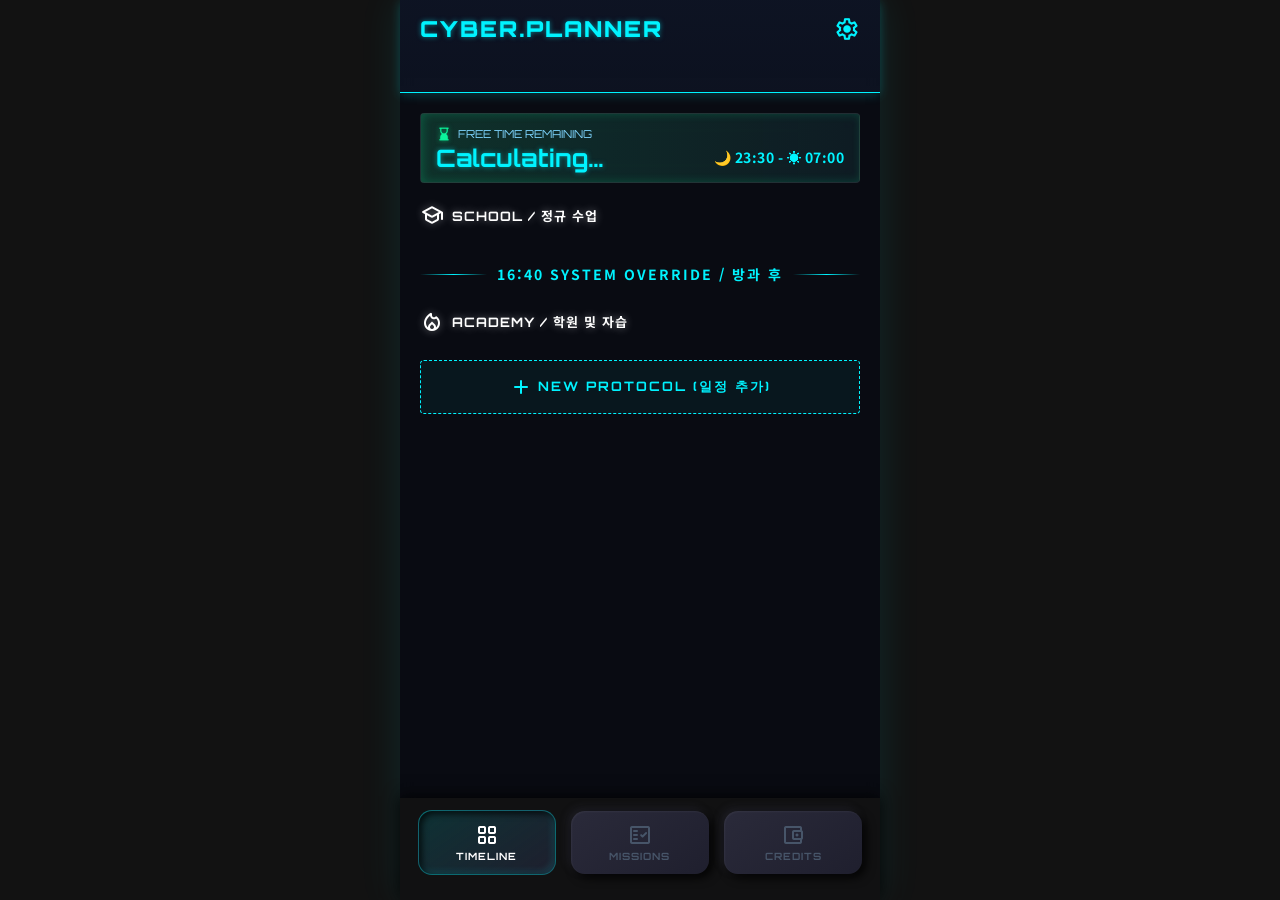
==== index.html @ 310ea9e3 "Add files via upload" ====
<!DOCTYPE html>
<html lang="ko">

<head>
    <meta charset="UTF-8">
    <meta name="viewport"
        content="width=device-width, initial-scale=1.0, maximum-scale=1.0, user-scalable=no, viewport-fit=cover">
    <title>Cyber Planner</title>
    <!-- Material Symbols -->
    <link
        href="https://fonts.googleapis.com/css2?family=Material+Symbols+Rounded:opsz,wght,FILL,GRAD@20..48,100..700,0..1,-50..200"
        rel="stylesheet" />
    <link href="https://fonts.googleapis.com/css2?family=Noto+Sans+KR:wght@400;700;900&family=Orbitron:wght@500;700;900&display=swap" rel="stylesheet">
    <link rel="stylesheet" href="style.css">
</head>

<body class="theme-cyber">
    <div id="dynamicBackground" class="dynamic-bg solid"></div>
    <div id="praiseContainer" class="praise-container"></div>
    <!-- Toast Notification Container -->
    <div id="toastContainer" class="toast-container"></div>

    <div class="app-container">

        <!-- Header -->
        <header class="app-header neon-border-bottom">
            <div class="top-row">
                <div id="app-title" class="title-area" onclick="openSettings()" style="cursor: pointer;">
                    <h1 id="mainTitle" class="neon-text-blue">CYBER.PLANNER</h1>
                </div>
                <div class="settings-area">
                    <span id="settings-btn" class="material-symbols-rounded settings-icon" onclick="openSettings()" style="cursor: pointer;">settings</span>
                </div>
            </div>
            
            <!-- D-Days Container (Horizontal Layout) -->
            <div class="dday-container" id="ddayContainer" onclick="openSettings()" style="cursor: pointer;">
                <!-- JS Generated D-Day badges -->
            </div>
            
            <!-- Day Selector -->
            <div class="day-selector" id="daySelector"></div>
        </header>

        <!-- Main Content Area -->
        <main id="mainContent">

            <!-- ======================= PLANNER TAB ======================= -->
            <div id="plannerTab" class="tab-content active-tab">

                <!-- Free Time Widget -->
                <div class="cyber-widget free-time-widget" id="freeTimeContainer" style="display: flex; justify-content: space-between; align-items: center; padding: 12px 15px; margin-bottom: 20px;">
                    <div style="display: flex; flex-direction: column; gap: 4px;">
                        <div style="display: flex; align-items: center; gap: 6px;">
                            <span class="material-symbols-rounded neon-text-emerald" style="font-size: 16px;">hourglass_bottom</span>
                            <span class="label" id="freeTimeLabel" style="margin: 0; font-size: 11px; color: var(--text-secondary);">FREE TIME REMAINING</span>
                        </div>
                        <strong class="value neon-text-blue" id="freeTimeDisplay" style="font-size: 24px; line-height: 1;">Calculating...</strong>
                    </div>
                    <div style="text-align: right; align-self: flex-end; padding-bottom: 2px;">
                        <span id="sleepDisplay" style="font-size: 14px; font-weight: bold; color: var(--neon-blue); letter-spacing: 0.5px; opacity: 1;">🌙 23:30 - ☀️ 07:00</span>
                    </div>
                </div>

                <!-- WEEKDAY VIEW: School Schedule (1~8교시) -->
                <div id="weekdayView" style="display:block;">
                    <section class="planner-section">
                        <div class="section-header">
                            <h2 class="neon-text-light"><span class="material-symbols-rounded">school</span> SCHOOL / 정규 수업</h2>
                        </div>
                        <div class="school-card-grid" id="schoolSchedule">
                            <!-- JS generated 1~8 periods -->
                        </div>
                    </section>

                    <div class="cyber-divider override-divider" style="margin-bottom: 25px;">
                        <span>16:40 SYSTEM OVERRIDE / 방과 후</span>
                    </div>
                </div>

                <!-- WEEKEND VIEW HEADER -->
                <div id="weekendViewHeader" style="display:none; text-align:center; margin-bottom: 20px;">
                    <br>
                    <h2 class="neon-text-red" style="font-size:20px; text-shadow: 0 0 10px rgba(255,0,0,0.7);"><span class="material-symbols-rounded" style="font-size:24px; vertical-align:middle;">celebration</span> 주말 자율 모드 가동!</h2>
                    <p style="color:var(--text-secondary); font-size:12px; margin-top:5px;">원하는 시간에 자유롭게 일정을 설정하세요.</p>
                </div>

                <!-- Academy / Evening (Used for both Weekdays and Weekends) -->
                <section class="planner-section">
                    <div class="section-header">
                        <h2 class="neon-text-light" id="academySectionTitle"><span class="material-symbols-rounded">local_fire_department</span> ACADEMY / 학원 및 자습</h2>
                    </div>
                    <div class="evening-timeline" id="academyTab">
                        <!-- JS generated blocks -->
                    </div>
                    <button class="cyber-btn-outline" onclick="openAcademyModal(-1)">
                        <span class="material-symbols-rounded">add</span> NEW PROTOCOL (일정 추가)
                    </button>
                </section>
            </div>

            <!-- ======================= GOAL TAB ======================= -->
            <div id="goalTab" class="tab-content">
                <section class="planner-section" style="margin-top: 20px;">
                    <div class="section-header">
                        <h2 class="neon-text-light"><span class="material-symbols-rounded">terminal</span> DAILY MISSIONS</h2>
                        <button class="icon-btn neon-text-blue" onclick="openGoalModal(-1)"><span
                                class="material-symbols-rounded">add_box</span></button>
                    </div>
                    <!-- Categories filter visual -->
                    <div class="goal-categories-preview" style="display:flex; flex-wrap:wrap; gap:8px; margin-bottom:15px; opacity:0.8;">
                        <span class="neon-text-blue" style="font-size:11px; display:flex; align-items:center; gap:3px;"><span class="material-symbols-rounded" style="font-size:14px">menu_book</span>스터디</span>
                        <span class="neon-text-green" style="font-size:11px; display:flex; align-items:center; gap:3px;"><span class="material-symbols-rounded" style="font-size:14px">fitness_center</span>운동</span>
                        <span class="neon-text-emerald" style="font-size:11px; display:flex; align-items:center; gap:3px;"><span class="material-symbols-rounded" style="font-size:14px">auto_stories</span>독서</span>
                        <span class="neon-text-pink" style="font-size:11px; display:flex; align-items:center; gap:3px;"><span class="material-symbols-rounded" style="font-size:14px">sports_esports</span>게임/휴식</span>
                        <span class="neon-text-yellow" style="font-size:11px; display:flex; align-items:center; gap:3px;"><span class="material-symbols-rounded" style="font-size:14px">brush</span>취미/예술</span>
                        <span class="neon-text-light" style="font-size:11px; display:flex; align-items:center; gap:3px;"><span class="material-symbols-rounded" style="font-size:14px">pending_actions</span>기타 일정</span>
                    </div>
                    
                    <ul class="cyber-goal-list" id="goalList">
                        <!-- JS generated goals based on selected day and recurring rules -->
                    </ul>
                </section>
            </div>

            <!-- ======================= FINANCE TAB ======================= -->
            <div id="financeTab" class="tab-content">
                <section class="finance-dashboard" style="margin-top: 20px;">
                    <div class="balance-card neon-box-blue">
                        <span>CREDITS AVAILABLE</span>
                        <h2 id="totalBalance" class="neon-text-light">0 ₩</h2>
                    </div>
                    <div class="finance-row">
                        <div class="finance-box neon-box-green">
                            <span>INCOME</span> <strong id="totalIncome">0 ₩</strong>
                        </div>
                        <div class="finance-box neon-box-red">
                            <span>EXPENSE</span> <strong id="totalExpense">0 ₩</strong>
                        </div>
                    </div>
                    
                    <!-- New Horizontal Bar Chart Container -->
                    <div style="margin-top: 10px; margin-bottom: 0px;">
                        <span style="font-size:13px; font-weight:600; color:var(--text-secondary); letter-spacing:1px; padding-left:5px;">지출 패턴</span>
                        <div style="position:relative; height: 60px; margin-top:2px;">
                            <canvas id="expenseChart"></canvas>
                        </div>
                    </div>
                </section>
                <section class="planner-section">
                    <div class="section-header">
                        <h2 class="neon-text-light">TRANSACTION LOG</h2>
                        <button class="icon-btn neon-text-blue" onclick="openFinanceModal()"><span
                                class="material-symbols-rounded">add_box</span></button>
                    </div>
                    <div class="transaction-list" id="transactionList" style="margin-bottom:20px;">
                    </div>
                    <button class="cyber-btn-primary" style="margin-top: 10px; width: 100%; font-size: 14px; padding: 15px; background: rgba(0, 243, 255, 0.1); border: 1px solid var(--neon-blue); color: var(--neon-blue); animation: neonPulseBlue 2s infinite;" onclick="openReportModal()">
                        <span class="material-symbols-rounded" style="vertical-align: middle; margin-right: 5px;">receipt_long</span> 이번 달 경제 성적표 확인 및 이월하기
                    </button>
                </section>
            </div>

        </main>

        <nav class="cyber-bottom-nav">
            <div class="nav-item active" data-target="plannerTab">
                <span class="material-symbols-rounded">grid_view</span>
                <span>TIMELINE</span>
            </div>
            <div class="nav-item" data-target="goalTab">
                <span class="material-symbols-rounded">fact_check</span>
                <span>MISSIONS</span>
            </div>
            <div class="nav-item" data-target="financeTab">
                <span class="material-symbols-rounded">account_balance_wallet</span>
                <span>CREDITS</span>
            </div>
        </nav>
    </div>

    <!-- ======================= MODALS ======================= -->

    <!-- Settings & Sync Modal -->
    <div class="modal-overlay" id="settings-modal">
        <div class="cyber-modal-content">
            <button class="close-btn" onclick="closeModals(); document.getElementById('settings-modal').style.display=''; "><span class="material-symbols-rounded">close</span></button>
            <h2 class="neon-text-blue">SYSTEM PREFS</h2>
            <div class="form-group">
                <label>플래너 이름 (ID)</label>
                <input type="text" id="settingTitle" placeholder="CYBER.PLANNER" class="cyber-input">
            </div>
            <div class="form-group">
                <label>배경 테마 선택</label>
                <select id="settingBackground" class="cyber-input">
                    <option value="solid">다크 모드 (기본)</option>
                    <option value="gradient">네온 그라데이션</option>
                    <option value="space">사이버 우주 (Space)</option>
                </select>
            </div>
            
            <div class="cyber-divider"><span>D-DAY CONFIG (최대 3개)</span></div>
            <!-- D-Day 1 -->
            <div class="form-group" style="margin-bottom:8px;">
                <div style="display:flex; gap:10px;">
                    <input type="text" id="settingDdayName1" placeholder="디데이 1" class="cyber-input" style="flex:1;">
                    <input type="date" id="settingDdayDate1" class="cyber-input" style="flex:1;">
                </div>
            </div>
            <!-- D-Day 2 -->
            <div class="form-group" style="margin-bottom:8px;">
                <div style="display:flex; gap:10px;">
                    <input type="text" id="settingDdayName2" placeholder="디데이 2" class="cyber-input" style="flex:1;">
                    <input type="date" id="settingDdayDate2" class="cyber-input" style="flex:1;">
                </div>
            </div>
            <!-- D-Day 3 -->
            <div class="form-group">
                <div style="display:flex; gap:10px;">
                    <input type="text" id="settingDdayName3" placeholder="디데이 3" class="cyber-input" style="flex:1;">
                    <input type="date" id="settingDdayDate3" class="cyber-input" style="flex:1;">
                </div>
            </div>

            <!-- Sleep Time based calculation base -->
            <div class="cyber-divider"><span>SLEEP CONFIG</span></div>
            <div class="form-group">
                <label>수면 시간 설정 (취침/기상)</label>
                <div style="display:flex; gap:10px;">
                    <div style="flex:1;">
                        <span style="font-size:11px; color:var(--text-muted);">취침 시간 (예: 23:30)</span>
                        <input type="time" id="bedTimeInput" class="cyber-input" value="23:30">
                    </div>
                    <div style="flex:1;">
                        <span style="font-size:11px; color:var(--text-muted);">기상 시간 (예: 07:00)</span>
                        <input type="time" id="wakeTimeInput" class="cyber-input" value="07:00">
                    </div>
                </div>
            </div>

            <div class="cyber-divider"><span>CLOUD SYNC</span></div>
            
            <button class="cyber-btn-primary" onclick="saveSettings()" style="margin-bottom: 20px;">저장하기</button>
            
            <div id="syncStatus" class="sync-status">시스템 오프라인</div>
            <button id="authBtn" class="cyber-btn-google" onclick="handleAuth()"><span class="material-symbols-rounded">login</span> GOOGLE 연결</button>
            <button id="syncBtn" class="cyber-btn-sync" onclick="syncToDrive()" style="display: none;"><span class="material-symbols-rounded">cloud_upload</span> 드라이브 저장하기</button>
            <button id="loadBtn" class="cyber-btn-outline" onclick="loadFromDrive()" style="display: none; margin-top:10px;"><span class="material-symbols-rounded">cloud_download</span> 드라이브 다운로드</button>
        </div>
    </div>

    <!-- School Block Modal -->
    <div class="modal-overlay" id="schoolModal">
        <div class="cyber-modal-content">
            <button class="close-btn" onclick="closeModals()"><span class="material-symbols-rounded">close</span></button>
            <h2 class="neon-text-blue" id="schoolModalTitle">수업 정보 수정</h2>
            <input type="hidden" id="schoolPeriod" value="-1">
            <div class="form-group">
                <label>교과명</label>
                <input type="text" id="schoolSubject" placeholder="수학, 체육..." class="cyber-input">
            </div>
            <div class="form-group">
                <label>시간대 선택</label>
                <div style="display:flex; gap:10px; align-items:center;">
                    <select id="schoolStart" class="cyber-input time-select">
                        <!-- JS generated -->
                    </select>
                    <span style="color:var(--text-secondary)">~</span>
                    <select id="schoolEnd" class="cyber-input time-select">
                        <!-- JS generated -->
                    </select>
                </div>
            </div>
            <div class="form-group">
                <label>장소 (교실)</label>
                <input type="text" id="schoolLocation" placeholder="2학년 3반" class="cyber-input">
            </div>
            <div class="form-group">
                <label>과제/숙제 입력 (선택사항)</label>
                <input type="text" id="schoolHomework" placeholder="수학 익힘책 10~15p" class="cyber-input">
            </div>
            <button class="cyber-btn-primary" onclick="saveSchoolBlock()">저장하기</button>
        </div>
    </div>

    <!-- Academy Block Modal (Integrated) -->
    <div class="modal-overlay" id="academyModal">
        <div class="cyber-modal-content">
            <button class="close-btn" onclick="closeModals()"><span class="material-symbols-rounded">close</span></button>
            <h2 class="neon-text-emerald" id="academyModalTitle">계획 추가</h2>
            <input type="hidden" id="academyIndex" value="-1">

            <div class="form-group">
                <label id="acadSubjectLabel">학원명 / 스터디 내용</label>
                <input type="text" id="academySubject" placeholder="영어 학원, 수학 복습 등" class="cyber-input" required>
            </div>

            <div class="form-group">
                <label>시간대 선택 (메인 스케줄)</label>
                <div style="display:flex; gap:10px; align-items:center;">
                    <select id="academyStart" class="cyber-input time-select"></select>
                    <span style="color:var(--text-secondary)">~</span>
                    <select id="academyEnd" class="cyber-input time-select"></select>
                </div>
            </div>
            
            <!-- New Integrated Extra Time Input -->
            <div class="form-group">
                <label>🚗 부가 소요시간 및 목적</label>
                <div style="display:flex; gap:10px; align-items:center;">
                    <select id="academyExtraPurpose" class="cyber-input" style="flex:1;">
                        <option value="🚶 이동">🚶 이동</option>
                        <option value="🍔 식사">🍔 식사</option>
                        <option value="🏪 경유">🏪 경유 (편의점/약국 등)</option>
                        <option value="🎸 기타">🎸 기타</option>
                    </select>
                    <select id="academyExtraTime" class="cyber-input" style="flex:1;">
                        <option value="0">추가 없음 (0분)</option>
                        <option value="10">10분 추가 소요</option>
                        <option value="15">15분 추가 소요</option>
                        <option value="20">20분 추가 소요</option>
                        <option value="30">30분 추가 소요</option>
                        <option value="45">45분 추가 소요</option>
                        <option value="60">1시간 추가 소요</option>
                        <option value="90">1시간 30분 추가 소요</option>
                        <option value="120">2시간 추가 소요</option>
                    </select>
                </div>
            </div>
            
            <div class="form-group" id="acadLocationGroup">
                <label>장소</label>
                <input type="text" id="academyLocation" placeholder="에이블 학원 열람실" class="cyber-input">
            </div>

            <div class="form-group">
                <label>과제/숙제 입력 (선택사항)</label>
                <input type="text" id="academyHomework" placeholder="단어 100개 암기" class="cyber-input">
            </div>

            <div class="form-group" id="colorGroup">
                <label>블록 테마 레이저 색상</label>
                <div class="color-picker" id="academyColorPicker">
                    <div class="color-swatch bg-pastel-pink active" data-color="pastel-pink"></div>
                    <div class="color-swatch bg-pastel-orange" data-color="pastel-orange"></div>
                    <div class="color-swatch bg-pastel-yellow" data-color="pastel-yellow"></div>
                    <div class="color-swatch bg-pastel-green" data-color="pastel-green"></div>
                    <div class="color-swatch bg-pastel-blue" data-color="pastel-blue"></div>
                    <div class="color-swatch bg-pastel-purple" data-color="pastel-purple"></div>
                    <div class="color-swatch bg-pastel-red" data-color="pastel-red"></div>
                </div>
            </div>
            <input type="hidden" id="academyColor" value="pastel-pink">

            <button class="cyber-btn-primary" onclick="saveAcademyBlock()">저장하기</button>
        </div>
    </div>

    <!-- Goal Modal with Categories and Recurring Features -->
    <div class="modal-overlay" id="goalModal">
        <div class="cyber-modal-content">
            <button class="close-btn" onclick="closeModals()"><span class="material-symbols-rounded">close</span></button>
            <h2 class="neon-text-green">미션 생성</h2>
            <input type="hidden" id="goalIndex" value="-1">
            
            <div class="form-group">
                <label>미션 유형 (카테고리)</label>
                <div class="category-selector">
                    <label class="cat-radio-btn theme-blue">
                        <input type="radio" name="goalCategory" value="study" checked>
                        <span class="material-symbols-rounded">menu_book</span> 스터디
                    </label>
                    <label class="cat-radio-btn theme-green">
                        <input type="radio" name="goalCategory" value="exercise">
                        <span class="material-symbols-rounded">fitness_center</span> 운동
                    </label>
                    <label class="cat-radio-btn theme-emerald">
                        <input type="radio" name="goalCategory" value="read">
                        <span class="material-symbols-rounded">auto_stories</span> 독서
                    </label>
                    <label class="cat-radio-btn theme-pink">
                        <input type="radio" name="goalCategory" value="game">
                        <span class="material-symbols-rounded">sports_esports</span> 하프타임
                    </label>
                    <label class="cat-radio-btn theme-yellow">
                        <input type="radio" name="goalCategory" value="hobby">
                        <span class="material-symbols-rounded">brush</span> 취미/예술
                    </label>
                    <label class="cat-radio-btn bg-surface">
                        <input type="radio" name="goalCategory" value="other">
                        <span class="material-symbols-rounded">pending_actions</span> 기타 일정
                    </label>
                </div>
            </div>

            <div class="form-group">
                <label>미션 상세 내용 (할 일)</label>
                <input type="text" id="goalText" placeholder="예: 수학 문제집 풀기, 스쿼트 50개" class="cyber-input" required>
            </div>

            <!-- New Quantitative Target Input -->
            <div class="form-group">
                <label>목표치 설정 (선택사항)</label>
                <div style="display:flex; gap:10px;">
                    <input type="number" id="goalTargetVal" placeholder="수치 (예: 5)" class="cyber-input" style="flex:1;">
                    <input type="text" id="goalTargetUnit" placeholder="단위 (장, 개, 바퀴 등)" class="cyber-input" style="flex:1;">
                </div>
            </div>

            <!-- Type B Mission Reward Input -->
            <div class="form-group">
                <label>미션 보상금 (집안일/노동 등 유형 B)</label>
                <input type="number" id="goalReward" placeholder="보상 없음(본분)은 비워두세요. 예: 1000" class="cyber-input">
            </div>

            <!-- Mission Color Selection -->
            <div class="form-group">
                <label>테마 색상</label>
                <div class="color-picker" id="goalColorPicker">
                    <div class="color-swatch bg-pastel-pink active" data-color="pastel-pink"></div>
                    <div class="color-swatch bg-pastel-orange" data-color="pastel-orange"></div>
                    <div class="color-swatch bg-pastel-yellow" data-color="pastel-yellow"></div>
                    <div class="color-swatch bg-pastel-green" data-color="pastel-green"></div>
                    <div class="color-swatch bg-pastel-blue" data-color="pastel-blue"></div>
                    <div class="color-swatch bg-pastel-purple" data-color="pastel-purple"></div>
                    <div class="color-swatch bg-pastel-red" data-color="pastel-red"></div>
                </div>
            </div>
            <input type="hidden" id="goalColor" value="pastel-pink">

            <!-- Recurring Options -->
            <div class="form-group">
                <label>반복 규칙 (현재 다크라인 기준 시작)</label>
                <select id="goalRepeat" class="cyber-input">
                    <option value="none">단일 미션 (반복 없음)</option>
                    <option value="daily">매일 반복</option>
                    <option value="weekly">매주 반복 (같은 요일)</option>
                    <option value="monthly">매월 반복 (같은 날짜)</option>
                </select>
            </div>

            <div class="form-group">
                <div style="display:flex; justify-content:space-between; align-items:center; margin-bottom:6px;">
                    <label style="margin-bottom:0;">목표 종료일 (End Date) - 생략 시 무제한</label>
                    <div class="quick-date-badges">
                        <span class="quick-date-tag" onclick="setQuickDate(7)">+1주일</span>
                        <span class="quick-date-tag" onclick="setQuickDate(30)">+1개월</span>
                        <span class="quick-date-tag" onclick="setQuickDate(100)">+100일</span>
                        <span class="quick-date-tag" onclick="setQuickDate(0)">초기화</span>
                    </div>
                </div>
                <div style="position: relative;">
                    <input type="text" id="goalEndDateText" class="cyber-input" placeholder="YYYYMMDD (숫자 8자리)" oninput="formatAutoDate(this)" maxlength="10">
                    <input type="date" id="goalEndDate" style="position:absolute; right:10px; top:50%; transform:translateY(-50%); opacity:0; width:24px; height:24px; cursor:pointer;" onchange="document.getElementById('goalEndDateText').value = this.value">
                    <span class="material-symbols-rounded" style="position:absolute; right:12px; top:50%; transform:translateY(-50%); pointer-events:none; color:var(--text-muted);">calendar_month</span>
                </div>
            </div>

            <button class="cyber-btn-primary" onclick="saveGoal()">저장하기</button>
        </div>
    </div>

    <!-- Finance Modal -->
    <div class="modal-overlay" id="financeModal">
        <div class="cyber-modal-content finance-modal">
            <button class="close-btn" onclick="closeModals()"><span class="material-symbols-rounded">close</span></button>
            <h2 class="neon-text-yellow" id="financeModalTitle">새 거래 추가</h2>

            <div class="form-group">
                <div class="radio-group" style="margin-bottom: 10px;">
                    <label class="finance-radio-label" style="color:var(--neon-red)"><input type="radio" name="financeType" value="expense" checked onchange="updateFinanceCategories()"> 지출 (EXP)</label>
                    <label class="finance-radio-label" style="color:var(--neon-green)"><input type="radio" name="financeType" value="income" onchange="updateFinanceCategories()"> 수입 (INC)</label>
                </div>
            </div>
            
            <div class="form-group">
                <div style="display:flex; justify-content:space-between; align-items:center; margin-bottom:6px;">
                    <label style="margin-bottom:0;">거래 일자</label>
                    <div class="quick-date-badges">
                        <span class="quick-date-tag" onclick="setFinanceDate(0)">오늘</span>
                        <span class="quick-date-tag" onclick="setFinanceDate(-1)">어제</span>
                    </div>
                </div>
                <input type="date" id="financeDate" class="cyber-input" required>
            </div>
            
            <div class="form-group">
                <label class="finance-label">분류 (카테고리)</label>
                <select id="financeCategory" class="cyber-input"></select>
            </div>

            <div class="form-group">
                <label class="finance-label">금액 (₩)</label>
                <input type="number" id="financeAmount" placeholder="5000" class="cyber-input finance-input" required>
            </div>
            <div class="form-group">
                <label class="finance-label">내역</label>
                <input type="text" id="financeTitle" placeholder="항목 입력" class="cyber-input finance-input" required>
            </div>
            <button class="cyber-btn-primary" id="financeSaveBtn" onclick="saveFinance()">저장하기</button>
        </div>
    </div>

    <!-- Report Modal -->
    <div class="modal-overlay" id="reportModal">
        <div class="cyber-modal-content finance-modal" style="text-align: center;">
            <button class="close-btn" onclick="closeModals()"><span class="material-symbols-rounded">close</span></button>
            <h2 class="neon-text-blue" style="margin-bottom: 20px;">한 달 요약 리포트</h2>
            
            <div style="background: var(--bg-surface-elevated); padding: 20px; border-radius: 10px; margin-bottom: 20px; border: 1px solid var(--divider);">
                <div style="margin-bottom: 15px;">이번 달 총 수입<br><strong style="color: var(--neon-green); font-size: 20px;" id="reportInc">0 ₩</strong></div>
                <div style="margin-bottom: 15px;">이번 달 총 지출<br><strong style="color: var(--neon-red); font-size: 20px;" id="reportExp">0 ₩</strong></div>
                <div style="margin-bottom: 15px; padding-bottom: 15px; border-bottom: 1px dashed var(--divider);">최종 잔액<br><strong style="color: var(--neon-blue); font-size: 24px;" id="reportBal">0 ₩</strong></div>
                
                <div style="color: var(--text-primary); font-size: 14px; font-weight: 500;" id="reportTopCat">가장 많이 쓴 카테고리: 없음</div>
                <div style="margin-top: 15px; font-size: 16px; font-weight: bold;" id="reportStatus">흑자/적자 상태</div>
            </div>
            
            <button class="cyber-btn-primary" style="background: var(--neon-purple); border: none; color: #fff; width: 100%;" onclick="carryOverFinance()">이월 후 새달 시작</button>
        </div>
    </div>

    <script async defer src="https://apis.google.com/js/api.js" onload="gapiLoaded()"></script>
    <script async defer src="https://accounts.google.com/gsi/client" onload="gisLoaded()"></script>
    <script src="./js/chart.min.js"></script>
    <script src="app.js"></script>
</body>

</html>
---- style.css ----
/* =========================================================
   CYBERPUNK / NEON DARK THEME CSS
   ========================================================= */

:root {
    /* Glassmorphism Constants */
    --card-bg-fixed: rgba(18, 18, 25, 0.85);
    --text-main-fixed: #F4F4F4;
    --card-border: 1px solid rgba(255, 255, 255, 0.08);

    /* Baseline Dark Theme (Eye-care) */
    --bg-base: #121212; 
    --bg-surface: #1A1A24;
    --bg-surface-elevated: #222230;
    
    --text-primary: #E8E8E8;
    --text-secondary: #A0A0B0;
    --text-muted: #707080;
    --text-light: #F0F0F5;
    --neon-green: #39ff14;
    --neon-yellow: #ffea00;
    --neon-red: #ff3333; 
    
    /* Neon Accents */
    --neon-blue: #00f3ff;
    --neon-emerald: #0bf59c; 
    --neon-pink: #ff007f;
    
    /* 7 Pastel Themes */
    --pastel-pink: #ffb3ba;
    --pastel-orange: #ffdfba;
    --pastel-yellow: #ffeb84;
    --pastel-green: #baffc9;
    --pastel-blue: #bae1ff;
    --pastel-purple: #d5aaff;
    --pastel-red: #ff8a8a; 

    /* Text */
    --text-primary: #e0f2fe;
    --text-secondary: #7dd3fc;
    --text-muted: #475569;
    
    /* System */
    --divider: rgba(0, 243, 255, 0.2);
    --radius-sm: 4px;
    --radius-md: 8px;
    --radius-lg: 12px;
}

* {
    box-sizing: border-box;
    margin: 0;
    padding: 0;
    font-family: 'Noto Sans KR', sans-serif;
}

h1, h2, h3, .orbitron-font, .cyber-widget .label, .cyber-widget .value, .tx-amt, #totalBalance {
    font-family: 'Orbitron', 'Noto Sans KR', sans-serif;
}

body.theme-cyber {
    background-color: var(--bg-base);
    color: var(--text-primary);
    -webkit-font-smoothing: antialiased;
    overflow-x: hidden;
}

/* Background Types */
.dynamic-bg {
    position: fixed;
    top: 0; left: 0; right: 0; bottom: 0;
    z-index: -1;
    pointer-events: none;
    transition: background 0.5s ease;
}

.dynamic-bg.solid { background: var(--bg-base); }
.dynamic-bg.gradient { background: linear-gradient(135deg, #0f0c29 0%, #1c3d39 50%, #24243e 100%); }
.dynamic-bg.space {
    background: url('https://images.unsplash.com/photo-1534447677768-be436bb09401?q=80&w=480&auto=format&fit=crop') no-repeat center center;
    background-size: cover;
    filter: brightness(0.4) saturate(1.5) contrast(1.2);
}

/* Base Layout */
.app-container {
    max-width: 480px;
    margin: 0 auto;
    min-height: 100vh;
    display: flex;
    flex-direction: column;
    padding-bottom: 80px;
    position: relative;
    background: rgba(6, 9, 19, 0.7); 
    backdrop-filter: blur(8px);
    box-shadow: 0 0 40px rgba(0, 243, 255, 0.1);
}

/* Toast Container */
.toast-container {
    position: fixed;
    top: 20px;
    left: 50%;
    transform: translateX(-50%);
    width: 90%;
    max-width: 400px;
    z-index: 9999;
    display: flex;
    flex-direction: column;
    gap: 10px;
    pointer-events: none;
}

.toast-alert {
    background: rgba(255, 51, 51, 0.9);
    color: white;
    padding: 15px 20px;
    border-radius: var(--radius-sm);
    border-left: 4px solid #fff;
    box-shadow: 0 4px 15px rgba(255, 51, 51, 0.5);
    font-size: 14px;
    font-weight: bold;
    display: flex;
    align-items: center;
    justify-content: space-between;
    animation: slideDown 0.5s ease;
    pointer-events: auto;
}

@keyframes slideDown {
    from { opacity: 0; transform: translateY(-20px); }
    to { opacity: 1; transform: translateY(0); }
}

@keyframes slideUpFade {
    to { opacity: 0; transform: translateY(-20px); }
}

/* Neon Text Utilities */
.neon-text-blue { color: var(--neon-blue); text-shadow: 0 0 5px rgba(0,243,255,0.5); }
.neon-text-emerald { color: var(--neon-emerald); text-shadow: 0 0 5px rgba(11,245,156,0.5); } 
.neon-text-green { color: var(--neon-green); text-shadow: 0 0 5px rgba(57,255,20,0.5); }
.neon-text-pink { color: var(--neon-pink); text-shadow: 0 0 5px rgba(255,0,127,0.5); }
.neon-text-yellow { color: var(--neon-yellow); text-shadow: 0 0 5px rgba(255,234,0,0.5); }
.neon-text-red { color: var(--neon-red); text-shadow: 0 0 5px rgba(255,51,51,0.5); } 
.neon-text-light { color: #fff; text-shadow: 0 0 8px rgba(255,255,255,0.4); }

.neon-border-bottom { border-bottom: 1px solid var(--neon-blue); box-shadow: 0 2px 10px rgba(0,243,255,0.2); }
.weekend-border-bottom { border-bottom: 1px solid var(--neon-red); box-shadow: 0 2px 10px rgba(255,51,51,0.2); }

/* Neon Boxes */
.neon-box-blue { border: 1px solid var(--neon-blue); background: rgba(0,243,255,0.1); box-shadow: inset 0 0 10px rgba(0,243,255,0.2); }
.neon-box-green { border: 1px solid var(--neon-green); background: rgba(57,255,20,0.1); box-shadow: inset 0 0 10px rgba(57,255,20,0.2); }
.neon-box-red { border: 1px solid var(--neon-red); background: rgba(255,51,51,0.1); box-shadow: inset 0 0 10px rgba(255,51,51,0.2); }

/* Header */
.app-header {
    background: linear-gradient(180deg, rgba(14,20,36,0.95) 0%, rgba(14,20,36,0.8) 100%);
    padding: 15px 20px 10px 20px;
    position: sticky;
    top: 0;
    z-index: 100;
}

.top-row { display: flex; justify-content: space-between; align-items: center; margin-bottom: 15px; }
.title-area h1 { font-size: 22px; font-weight: 900; letter-spacing: 2px; cursor: pointer; }
.settings-area { display: flex; align-items: center; }
.settings-icon { color: var(--neon-blue); cursor: pointer; transition: transform 0.3s; font-size: 26px; }
.settings-icon:active { transform: rotate(90deg); }

/* D-Days Layout (Horizontal Wrap) */
.dday-container {
    display: flex;
    flex-direction: row;
    flex-wrap: wrap;       
    align-items: center;
    gap: 8px;              
    margin-bottom: 15px;   
    cursor: pointer;
}
.d-day-badge {
    padding: 6px 18px; border-radius: 30px; font-size: 11px;
    font-weight: bold; font-family: 'Orbitron', 'Noto Sans KR', sans-serif;
    letter-spacing: 1px; color: #e8e8e8; border: 1px solid rgba(11,245,156,0.2);
    background: linear-gradient(145deg, #222230, #16161f);
    box-shadow: 3px 3px 8px rgba(0,0,0,0.9), -2px -2px 6px rgba(45,45,60,0.6), inset 1px 1px 2px rgba(11,245,156,0.15);
    white-space: nowrap; transition: 0.2s;
}

/* Day Selector */
.day-selector { display: flex; gap: 8px; overflow-x: auto; padding-bottom: 10px; scrollbar-width: none; }
.day-selector::-webkit-scrollbar { display: none; }
.day-btn {
    flex: 0 0 auto; width: 50px; height: 60px;
    border-radius: var(--radius-sm); border: 1px solid var(--text-muted);
    background: rgba(0,0,0,0.3); color: #d1d5db;
    display: flex; flex-direction: column; align-items: center; justify-content: center;
    cursor: pointer; transition: .2s;
    text-align: center; 
    font-family: 'Orbitron';
}
.day-btn.weekend-btn { color: var(--neon-red); border-color: rgba(255,51,51,0.3); } 
.day-btn.active.weekday-active {
    background: rgba(0,243,255,0.2); border-color: var(--neon-blue);
    color: #fff; box-shadow: 0 0 10px rgba(0,243,255,0.4);
}
.day-btn.active.weekend-active {
    background: rgba(255,51,51,0.2); border-color: var(--neon-red);
    color: #fff; box-shadow: 0 0 10px rgba(255,51,51,0.4); 
}
.day-btn .day-name { font-size: 10px; margin-bottom: 2px; font-family: 'Noto Sans KR'; width: 100%; text-align: center;}
.day-btn .date-num { font-size: 18px; font-weight: bold; width: 100%; text-align: center;}

/* Main Area */
main { flex: 1; padding: 20px; }
.tab-content { display: none; animation: fadeIn 0.3s ease; }
.tab-content.active-tab { display: block; }
@keyframes fadeIn { from { opacity: 0; transform: translateY(5px); } to { opacity: 1; transform: translateY(0); } }

/* Cyber Widget (Free Time) */
.cyber-widget {
    background: linear-gradient(90deg, rgba(11,245,156,0.15) 0%, rgba(0,243,255,0.05) 100%); 
    border: 1px solid var(--neon-emerald); border-left: 4px solid var(--neon-emerald);
    border-radius: var(--radius-sm); padding: 15px; display: flex; align-items: center; gap: 15px; margin-bottom: 25px;
    box-shadow: inset 2px 0 10px rgba(11,245,156,0.2);
}
.widget-text { display: flex; flex-direction: column; }
.widget-text .label { font-size: 10px; letter-spacing: 1.5px; opacity: 0.8; margin-bottom: 3px; }
.widget-text .value { font-size: 20px; font-weight: 700; }

.weekend-widget {
    background: linear-gradient(90deg, rgba(255,51,51,0.15) 0%, rgba(255,188,168,0.05) 100%);
    border-color: var(--neon-red); border-left-color: var(--neon-red); 
}

/* Section Header */
.planner-section { margin-bottom: 25px; }
.section-header { margin-bottom: 12px; display: flex; align-items: center; justify-content: space-between; }
.section-header h2 { font-size: 13px; font-weight: 700; display: flex; align-items: center; gap: 8px; letter-spacing: 1px; }

/* School Card Grid */
.school-card-grid { display: flex; flex-direction: column; gap: 8px; }
.school-card {
    background: rgba(22,31,54,0.7); border: 1px solid var(--divider);
    border-radius: var(--radius-sm); padding: 16px 14px; 
    display: flex; justify-content: space-between; align-items: center;
    cursor: pointer; transition: all 0.2s; position: relative; overflow: hidden;
}
.school-card::before {
    content: ''; position: absolute; left: 0; top: 0; bottom: 0; width: 3px;
    background: var(--neon-blue); opacity: 0; transition: 0.2s;
}
.school-card:hover { border-color: var(--neon-blue); background: rgba(0,243,255,0.05); }
.school-card:hover::before { opacity: 1; }
.school-card.empty-card { opacity: 0.6; border-style: dashed; padding: 10px; }
.sd-left { display: flex; align-items: center; gap: 10px; min-width: 0; width: 100%;} 
.sd-period { font-family: 'Orbitron'; font-size: 18px; color: var(--neon-blue); font-weight: bold; width: 24px;} 
.sd-info { display: flex; flex-direction: column; width: calc(100% - 34px); justify-content: center; min-width: 0;}
.sd-subject { font-size: 16px; font-weight: bold; color: var(--text-primary); white-space: nowrap; overflow: hidden; text-overflow: ellipsis; min-width: 0; flex: 1;} 
.sd-empty-text { font-size: 14px; color: var(--text-muted); font-style: italic; }
.sd-meta { font-size: 12px; color: var(--text-secondary); display: flex; gap: 8px; margin-top: 2px; align-items:center; font-weight:bold;} 
.sd-meta .material-symbols-rounded { font-size: 14px !important; margin-left: 4px; margin-right: 2px;}
.sd-right { color: var(--text-muted); display:flex; align-items:center;}

/* Cyber Divider */
.cyber-divider {
    display: flex; align-items: center; gap: 10px; margin: 25px 0;
    color: var(--neon-blue); font-size: 11px; font-weight: bold; font-family: 'Orbitron'; letter-spacing: 2px;
}
.cyber-divider.override-divider { font-size: 14px; }
.cyber-divider::before, .cyber-divider::after {
    content: ''; flex: 1; height: 1px; background: linear-gradient(90deg, transparent, var(--neon-blue), transparent);
}

/* Academy Blocks & Extra Time Integrated Badge */
.evening-timeline { display: flex; flex-direction: column; gap: 10px; margin-bottom: 15px; }
.academy-block {
    display: flex; flex-direction: column; padding: 8px 12px; border-radius: var(--radius-sm);
    position: relative; color: var(--text-primary); border-left: 4px solid var(--text-primary); margin-bottom: 6px;
    background: linear-gradient(90deg, rgba(30,30,40,0.9) 0%, rgba(18,18,20,0.85) 100%);
    min-width: 0;
}
.block-time { font-family: 'Orbitron'; font-size: 12px; opacity: 0.9; margin: 0; letter-spacing: 1px; font-weight: bold;}
.block-title { font-size: 16px; font-weight: bold; margin: 0; white-space: nowrap; overflow: hidden; text-overflow: ellipsis; min-width: 0;}
.block-location { font-size: 12px; color: rgba(255,255,255,0.7); display:flex; align-items:center; gap:4px; font-weight: bold; margin: 0; white-space: nowrap; overflow: hidden; text-overflow: ellipsis;}
.block-location .material-symbols-rounded { font-size: 14px !important; flex-shrink: 0;}
.extra-time-badge { 
    font-size: 11px; padding: 4px 10px; border-radius: 12px; border: 1px solid rgba(148,163,184,0.15); 
    background: repeating-linear-gradient(45deg, rgba(30,41,59,0.5), rgba(30,41,59,0.5) 6px, rgba(15,23,42,0.4) 6px, rgba(15,23,42,0.4) 12px);
    color: #94a3b8; display: inline-flex; align-items: center; white-space: nowrap; font-weight: bold; letter-spacing: 0.5px;
    box-shadow: inset 0 0 5px rgba(0,0,0,0.2); width: fit-content; margin-top: 8px; gap: 4px;
}
.block-actions { position: absolute; top: 10px; right: 10px; display: flex; gap: 5px; }
.block-actions button {
    background: rgba(0,0,0,0.4); border: 1px solid rgba(255,255,255,0.2); color: #fff; width: 28px; height: 28px;
    border-radius: 4px; cursor: pointer; display: flex; align-items: center; justify-content: center; transition: 0.2s;
}
.block-actions button:hover { background: rgba(255,255,255,0.2); }


/* Card Homework Style */
.card-hw {
    display: inline-flex; align-items: center; gap: 6px; font-size: 13px; color: var(--text-primary); transition: 0.2s;
    min-width: 0; flex-shrink: 1; justify-content: flex-end;
}
.card-hw .hw-text {
    white-space: nowrap; overflow: hidden; text-overflow: ellipsis;
}
.card-hw input[type="checkbox"] {
    appearance: none; width: 16px; height: 16px; border: 2px solid var(--neon-blue); border-radius: 3px;
    cursor: pointer; position: relative; flex-shrink: 0; outline: none; background: rgba(0,0,0,0.5);
    transition: 0.2s;
}
.card-hw input[type="checkbox"]:checked { background: var(--neon-blue); box-shadow: 0 0 8px var(--neon-blue); border-color: var(--neon-blue); }
.card-hw input[type="checkbox"]:checked::after {
    content: '✓'; position: absolute; color: #000; font-weight: 900; font-size: 13px; top: -2px; left: 1px;
}
.card-hw.done { opacity: 0.5; }
.card-hw.done .hw-text { text-decoration: line-through; }

/* Let academy blocks color override the checkbox if needed */
.academy-block .card-hw input[type="checkbox"] { border-color: inherit; }
.academy-block.theme-pastel-pink .card-hw input[type="checkbox"]:checked { background: var(--pastel-pink); border-color: var(--pastel-pink); }
.academy-block.theme-pastel-orange .card-hw input[type="checkbox"]:checked { background: var(--pastel-orange); border-color: var(--pastel-orange); }
.academy-block.theme-pastel-yellow .card-hw input[type="checkbox"]:checked { background: var(--pastel-yellow); border-color: var(--pastel-yellow); }
.academy-block.theme-pastel-green .card-hw input[type="checkbox"]:checked { background: var(--pastel-green); border-color: var(--pastel-green); }
.academy-block.theme-pastel-blue .card-hw input[type="checkbox"]:checked { background: var(--pastel-blue); border-color: var(--pastel-blue); }
.academy-block.theme-pastel-purple .card-hw input[type="checkbox"]:checked { background: var(--pastel-purple); border-color: var(--pastel-purple); }
.academy-block.theme-pastel-red .card-hw input[type="checkbox"]:checked { background: var(--pastel-red); border-color: var(--pastel-red); }

/* 7 Pastel Themes (for blocks & goals) */
.theme-pastel-pink { border-left-color: var(--pastel-pink) !important; background-color: rgba(255, 179, 186, 0.1) !important; }
.theme-pastel-orange { border-left-color: var(--pastel-orange) !important; background-color: rgba(255, 223, 186, 0.1) !important; }
.theme-pastel-yellow { border-left-color: var(--pastel-yellow) !important; background-color: rgba(255, 235, 132, 0.1) !important; }
.theme-pastel-green { border-left-color: var(--pastel-green) !important; background-color: rgba(186, 255, 201, 0.1) !important; }
.theme-pastel-blue { border-left-color: var(--pastel-blue) !important; background-color: rgba(186, 225, 255, 0.1) !important; }
.theme-pastel-purple { border-left-color: var(--pastel-purple) !important; background-color: rgba(213, 170, 255, 0.1) !important; }
.theme-pastel-red { border-left-color: var(--pastel-red) !important; background-color: rgba(255, 138, 138, 0.1) !important; }

.bg-pastel-pink { background: var(--pastel-pink); }
.bg-pastel-orange { background: var(--pastel-orange); }
.bg-pastel-yellow { background: var(--pastel-yellow); }
.bg-pastel-green { background: var(--pastel-green); }
.bg-pastel-blue { background: var(--pastel-blue); }
.bg-pastel-purple { background: var(--pastel-purple); }
.bg-pastel-red { background: var(--pastel-red); }
.bg-surface { background: var(--bg-surface-elevated); }

/* Buttons */
.cyber-btn-outline {
    width: 100%; padding: 14px; border: 1px dashed var(--neon-blue); background: rgba(0,243,255,0.05);
    color: var(--neon-blue); font-family: 'Orbitron', sans; font-weight: bold; font-size: 13px; letter-spacing: 2px;
    display: flex; align-items: center; justify-content: center; gap: 5px; border-radius: var(--radius-sm);
    cursor: pointer; transition: 0.2s;
}
.cyber-btn-outline:hover { background: rgba(0,243,255,0.15); box-shadow: 0 0 10px rgba(0,243,255,0.3); }

.cyber-btn-primary {
    width: 100%; padding: 14px; border: 1px solid var(--neon-emerald);
    background: linear-gradient(90deg, rgba(0,243,255,0.2) 0%, rgba(11,245,156,0.3) 100%);
    color: #fff; font-family: 'Orbitron'; font-weight: bold; font-size: 15px; letter-spacing: 2px;
    border-radius: var(--radius-sm); cursor: pointer; text-shadow: 0 0 5px #000; box-shadow: 0 4px 15px rgba(11,245,156,0.3);
}

.icon-btn { background: none; border: none; cursor: pointer; padding: 5px; }


/* Goals Tab */
.cyber-goal-list { list-style: none; display: flex; flex-direction: column; gap: 10px; }
.goal-item {
    background: var(--bg-surface); padding: 15px; border-radius: var(--radius-sm);
    border: 1px solid var(--divider); display: flex; align-items: center; gap: 12px; position: relative;
    transition: 0.3s cubic-bezier(0.175, 0.885, 0.32, 1.275);
}

.goal-item input[type="checkbox"] {
    appearance: none; width: 20px; height: 20px; border: 2px solid var(--neon-blue); border-radius: 3px;
    cursor: pointer; position: relative; flex-shrink: 0; outline: none; background: rgba(0,0,0,0.5);
}
.goal-item input[type="checkbox"]:checked { background: var(--neon-blue); box-shadow: 0 0 10px var(--neon-blue); }
.goal-item input[type="checkbox"]:checked::after {
    content: '✓'; position: absolute; color: #000; font-weight: 900; font-size: 14px; top: -1px; left: 3px;
}

/* Update logic: Pastel goal items use border color instead of grey base */
.goal-item[class*="theme-pastel-"] {
    border-left-width: 4px;
}
.goal-item[class*="theme-pastel-"] input[type="checkbox"] {
    border-color: inherit;
}
/* Ensure the checked state reflects the theme properly if needed, but defaults to blue/green are ok */
.goal-item.theme-pastel-pink input[type="checkbox"]:checked { background: var(--pastel-pink); border-color: var(--pastel-pink); box-shadow: 0 0 10px var(--pastel-pink);}
.goal-item.theme-pastel-orange input[type="checkbox"]:checked { background: var(--pastel-orange); border-color: var(--pastel-orange); box-shadow: 0 0 10px var(--pastel-orange);}
.goal-item.theme-pastel-yellow input[type="checkbox"]:checked { background: var(--pastel-yellow); border-color: var(--pastel-yellow); box-shadow: 0 0 10px var(--pastel-yellow);}
.goal-item.theme-pastel-green input[type="checkbox"]:checked { background: var(--pastel-green); border-color: var(--pastel-green); box-shadow: 0 0 10px var(--pastel-green);}
.goal-item.theme-pastel-blue input[type="checkbox"]:checked { background: var(--pastel-blue); border-color: var(--pastel-blue); box-shadow: 0 0 10px var(--pastel-blue);}
.goal-item.theme-pastel-purple input[type="checkbox"]:checked { background: var(--pastel-purple); border-color: var(--pastel-purple); box-shadow: 0 0 10px var(--pastel-purple);}
.goal-item.theme-pastel-red input[type="checkbox"]:checked { background: var(--pastel-red); border-color: var(--pastel-red); box-shadow: 0 0 10px var(--pastel-red);}

.goal-item .icon { font-size: 20px; margin-right: 5px; display:flex; align-items:center; }
.goal-item .text { flex: 1; font-size: 15px; color: #fff; transition: 0.2s; display:flex; align-items:center; word-break: break-word;}
/* For done items, dull the border */
.goal-item.done { border-style: dashed; opacity: 0.6; }
.goal-item.done .text { text-decoration: line-through; color: var(--text-muted); }
.goal-item.done .icon { opacity: 0.5; filter: grayscale(1); }

/* Goal Quantitative Target Badge */
.goal-target-badge {
    font-size: 11px;
    font-weight: bold;
    padding: 3px 8px;
    border-radius: 12px;
    display: inline-flex;
    align-items: center;
    gap: 4px;
    margin-left: 10px;
    white-space: nowrap;
    border: 1px solid currentColor;
}

.goal-item.theme-pastel-pink .goal-target-badge { color: var(--pastel-pink); background: rgba(255, 179, 186, 0.1); }
.goal-item.theme-pastel-orange .goal-target-badge { color: var(--pastel-orange); background: rgba(255, 223, 186, 0.1); }
.goal-item.theme-pastel-yellow .goal-target-badge { color: var(--pastel-yellow); background: rgba(255, 235, 132, 0.1); }
.goal-item.theme-pastel-green .goal-target-badge { color: var(--pastel-green); background: rgba(186, 255, 201, 0.1); }
.goal-item.theme-pastel-blue .goal-target-badge { color: var(--pastel-blue); background: rgba(186, 225, 255, 0.1); }
.goal-item.theme-pastel-purple .goal-target-badge { color: var(--pastel-purple); background: rgba(213, 170, 255, 0.1); }
.goal-item.theme-pastel-red .goal-target-badge { color: var(--pastel-red); background: rgba(255, 138, 138, 0.1); }
.goal-item.done .goal-target-badge { opacity: 0.5; filter: grayscale(1); }

.goal-item .del-btn { background: none; border: none; color: var(--neon-pink); cursor: pointer; opacity: 0.7; }
.goal-item .del-btn:hover { opacity: 1; text-shadow: 0 0 5px var(--neon-pink); }

/* category list modified for horizontal fit */
.category-selector { display: grid; grid-template-columns: repeat(3, 1fr); gap: 8px; margin-bottom: 10px; }
.cat-radio-btn {
    display: flex; flex-direction: column; align-items: center; justify-content: center; gap: 4px; padding: 10px 4px; border-radius: var(--radius-sm);
    background: linear-gradient(145deg, #18224b, #121935);
    box-shadow: 3px 3px 6px rgba(0,0,0,0.6), -3px -3px 6px rgba(35,45,90,0.4), inset 1px 1px 2px rgba(255,255,255,0.1);
    border: none;
    font-size: 12px; cursor: pointer; color:#fff;
    transition: all 0.2s cubic-bezier(0.4, 0, 0.2, 1); text-align: center;
}
.cat-radio-btn span.material-symbols-rounded { font-size: 18px; color: var(--text-secondary); }
.cat-radio-btn input { display: none; }
.cat-radio-btn:has(input:checked) {
    background: var(--neon-blue); color: #000;
    box-shadow: inset 3px 3px 6px rgba(0,0,0,0.4), inset -3px -3px 6px rgba(255,255,255,0.3);
    transform: translateY(2px) scale(0.98);
}
.cat-radio-btn:has(input:checked) span { color: #000; }
.cat-radio-btn:active { transform: translateY(2px) scale(0.95); }


/* Category Icon Colors */
.cat-study { color: var(--neon-blue); }
.cat-exercise { color: var(--neon-green); }
.cat-read { color: var(--neon-emerald); }
.cat-game { color: var(--neon-pink); }
.cat-hobby { color: var(--neon-yellow); }
.cat-other { color: var(--text-light); }

/* Finance View */
.finance-dashboard { margin-bottom: 20px; }
.balance-card { padding: 12px 18px; border-radius: var(--radius-sm); display: flex; justify-content: space-between; align-items: center; margin-bottom: 10px; }
.balance-card span { font-family: 'Orbitron'; font-size: 13px; letter-spacing: 1px; color: var(--neon-blue); display: inline-block; margin: 0; font-weight: 600; }
.balance-card h2 { font-size: 34px; letter-spacing: 1px; margin: 0; font-weight: 700; color: var(--text-main-fixed); }

.finance-row { display: flex; gap: 8px; }
.finance-box { flex: 1; padding: 10px 15px; border-radius: var(--radius-sm); display: flex; justify-content: space-between; align-items: center; font-family: 'Orbitron'; font-size: 13px; letter-spacing: 1px; font-weight: 600; }
.finance-box br { display: none; }
.finance-box.neon-box-green strong { color: var(--neon-green); display: inline-block; font-size: 24px; margin: 0; font-weight: 700; text-shadow: 0 0 5px rgba(57,255,20,0.5); }
.finance-box.neon-box-red strong { color: var(--neon-red); display: inline-block; font-size: 24px; margin: 0; font-weight: 700; text-shadow: 0 0 5px rgba(255,51,51,0.5); }

.transaction-list { display: flex; flex-direction: column; gap: 8px; }
.tx-item { background: var(--bg-surface); padding: 18px 15px; border-radius: var(--radius-sm); display: flex; justify-content: space-between; align-items: center; border: 1px solid var(--divider); }
.tx-title { font-size: 16px; color: #fff; font-weight: 500; display: flex; align-items: center; }
.tx-amt.inc { color: var(--neon-green); text-shadow: 0 0 5px rgba(57,255,20,0.3); font-size: 19px; font-weight: 600; }
.tx-amt.exp { color: var(--neon-red); text-shadow: 0 0 5px rgba(255,51,51,0.3); font-size: 19px; font-weight: 600; }

/* Bottom Nav */
.cyber-bottom-nav {
    position: fixed; bottom: 0; left: 0; right: 0; max-width: 480px; margin: 0 auto;
    background: rgba(18,18,20,0.95); backdrop-filter: blur(10px);
    border-top: 1px solid var(--border-color); box-shadow: 0 -2px 15px rgba(0,0,0,0.8);
    display: flex; justify-content: space-around; align-items: center; padding: 12px 10px; padding-bottom: 25px;
}
.cyber-bottom-nav.weekend-nav { border-top-color: rgba(255,100,100,0.5); }
.nav-item {
    display: flex; flex-direction: column; align-items: center; justify-content: center;
    color: var(--text-muted); padding: 12px 0; transition: all 0.2s cubic-bezier(0.4, 0, 0.2, 1);
    background: linear-gradient(145deg, #2a2a3a, #1f1f2e);
    box-shadow: 4px 4px 10px rgba(0,0,0,0.8), -3px -3px 8px rgba(60,60,80,0.3), inset 1px 1px 2px rgba(255,255,255,0.05);
    border-radius: 14px; margin: 0 4px; width: 30%; border: none; transform: scale(1);
}
.nav-item:nth-child(1).active { 
    color: #fff; 
    background: linear-gradient(145deg, rgba(0, 243, 255, 0.15), #1f1f2e);
    box-shadow: inset 3px 3px 6px rgba(0,0,0,0.7), inset -3px -3px 6px rgba(0,243,255,0.12);
    border: 1px solid rgba(0, 243, 255, 0.3);
}
.nav-item:nth-child(2).active { 
    color: #fff; 
    background: linear-gradient(145deg, rgba(11, 245, 156, 0.15), #1f1f2e);
    box-shadow: inset 3px 3px 6px rgba(0,0,0,0.7), inset -3px -3px 6px rgba(11,245,156,0.12);
    border: 1px solid rgba(11, 245, 156, 0.3);
}
.nav-item:nth-child(3).active { 
    color: #fff; 
    background: linear-gradient(145deg, rgba(213, 170, 255, 0.15), #1f1f2e);
    box-shadow: inset 3px 3px 6px rgba(0,0,0,0.7), inset -3px -3px 6px rgba(213,170,255,0.12);
    border: 1px solid rgba(213, 170, 255, 0.3);
}

.nav-item span:first-child { font-size: 24px; transition: 0.2s; margin-bottom: 3px; }
.nav-item span:last-child { font-family: 'Orbitron'; font-size: 10px; letter-spacing: 1px; font-weight: bold; }

/* Inset Push Physics on Press */
.nav-item:active {
    transform: scale(0.94);
    box-shadow: inset 4px 4px 8px rgba(0,0,0,0.7), inset -3px -3px 8px rgba(30,30,45,0.4);
    background: #1c1c28;
}


/* Modals */
.modal-overlay {
    position: fixed; top: 0; left: 0; right: 0; bottom: 0; background: rgba(0,0,0,0.85);
    z-index: 999; display: none; align-items: center; justify-content: center; backdrop-filter: blur(8px);
}
.modal-overlay.show { display: flex; }
.cyber-modal-content {
    background: #0f1422; width: 92%; max-width: 380px; padding: 25px; position: relative;
    border: 1px solid var(--neon-blue); border-radius: 4px; box-shadow: 0 0 30px rgba(0,243,255,0.1);
    max-height: 90vh; overflow-y: auto;
}
.cyber-modal-content::-webkit-scrollbar { width: 6px; }
.cyber-modal-content::-webkit-scrollbar-track { background: transparent; }
.cyber-modal-content::-webkit-scrollbar-thumb { background: rgba(255,255,255,0.2); border-radius: 3px; }

.cyber-modal-content::before {
    content: ''; position: fixed; top: max(5vh, -1px); left: max(0px, calc(50% - 190px - 1px)); width: 20px; height: 20px;
    border-top: 2px solid var(--neon-blue); border-left: 2px solid var(--neon-blue); pointer-events:none;
}
.cyber-modal-content::after {
    content: ''; position: fixed; bottom: max(5vh, -1px); right: max(0px, calc(50% - 190px - 1px)); width: 20px; height: 20px;
    border-bottom: 2px solid var(--neon-blue); border-right: 2px solid var(--neon-blue); pointer-events:none;
}
.cyber-modal-content.weekend-modal { border-color: var(--neon-red); box-shadow: 0 0 30px rgba(255,51,51,0.1); }
.cyber-modal-content.weekend-modal::before { border-color: var(--neon-red); }
.cyber-modal-content.weekend-modal::after { border-color: var(--neon-red); }

.cyber-modal-content h2 { margin-bottom: 20px; font-size: 16px; letter-spacing: 1px; font-family: 'Orbitron', sans;}
.close-btn { position: absolute; top: 15px; right: 15px; background: none; border: none; color: var(--text-muted); cursor: pointer; }

.form-group { margin-bottom: 16px; display: flex; flex-direction: column; }
.form-group label { font-size: 11px; font-family: 'Orbitron', 'Noto Sans KR'; color: var(--text-secondary); margin-bottom: 6px; letter-spacing: 1px;}
.cyber-input {
    width: 100%; padding: 12px; background: rgba(0,0,0,0.5); border: 1px solid var(--text-muted);
    border-radius: 0; color: #fff; font-size: 14px; outline: none; transition: 0.2s;
}
.cyber-input:focus { border-color: var(--neon-blue); box-shadow: 0 0 8px rgba(0,243,255,0.3); }

/* Finance Modal Typography Size Up */
.finance-modal .finance-label { font-size: 14px; color: var(--text-secondary); margin-bottom: 8px; }
.finance-modal .finance-radio-label { font-size: 18px; font-weight: bold; margin-right: 15px; }
.finance-modal .finance-input { font-size: 18px; padding: 15px; }

/* Custom time select */
.time-select {
    appearance: none;
    background-image: url("data:image/svg+xml;charset=UTF-8,%3csvg xmlns='http://www.w3.org/2000/svg' viewBox='0 0 24 24' fill='none' stroke='white' stroke-width='2' stroke-linecap='round' stroke-linejoin='round'%3e%3cpolyline points='6 9 12 15 18 9'%3e%3c/polyline%3e%3c/svg%3e");
    background-repeat: no-repeat;
    background-position: right 10px center;
    background-size: 1em;
    padding-right: 30px;
    cursor: pointer;
}
.time-select option {
    background-color: var(--bg-surface);
    color: #fff;
    font-family: 'Orbitron', monospace;
}

/* Color Picker */
.color-picker { display: flex; gap: 10px; justify-content: space-between;}
.color-swatch { width: 30px; height: 30px; border-radius: 50%; cursor: pointer; border: 2px solid transparent; box-shadow: 0 0 5px rgba(0,0,0,0.5);}
.color-swatch.active { border-color: #fff; transform: scale(1.15); box-shadow: 0 0 10px rgba(255,255,255,0.4); }

/* Buttons inside Modal */
.cyber-btn-google {
    width: 100%; padding: 12px; background: transparent; border: 1px solid #4285F4; color: #4285F4;
    font-family: 'Orbitron'; font-weight: bold; font-size: 13px; display:flex; align-items:center; justify-content:center; gap:8px; cursor: pointer; margin-bottom:10px;
}
.cyber-btn-google:hover { background: rgba(66, 133, 244, 0.1); }
.cyber-btn-sync { width: 100%; padding: 12px; background: rgba(57,255,20,0.1); border: 1px solid var(--neon-green); color: var(--neon-green); font-family: 'Orbitron'; cursor: pointer; display:flex; align-items:center; justify-content:center; gap:8px; font-weight:bold;}
.sync-status { font-family: 'Orbitron'; font-size: 11px; color: var(--text-muted); text-align: center; margin-bottom: 15px; }

/* Praise Animation Overlay */
.praise-container {
    position: fixed; top: 0; left: 0; right: 0; bottom: 0; pointer-events: none; z-index: 1000;
    display: flex; align-items: center; justify-content: center; perspective: 1000px;
}
.praise-popup {
    background: rgba(0, 0, 0, 0.85);
    border: 2px solid var(--neon-emerald); 
    box-shadow: 0 0 40px rgba(11,245,156,0.5), inset 0 0 20px rgba(11,245,156, 0.3);
    padding: 30px 40px; border-radius: 10px; text-align: center; color: #fff;
    font-size: 20px; font-weight: 900; animation: popIn 0.5s cubic-bezier(0.175, 0.885, 0.32, 1.275) forwards;
    transform-style: preserve-3d;
}
.praise-popup.weekend-praise {
    border-color: var(--neon-red); 
    box-shadow: 0 0 40px rgba(255, 51, 51, 0.5), inset 0 0 20px rgba(255, 51, 51, 0.3);
}

@keyframes popIn {
    0% { opacity: 0; transform: scale(0.5) translateZ(-100px) rotateX(20deg); }
    100% { opacity: 1; transform: scale(1) translateZ(0) rotateX(0); }
}

@keyframes popOut {
    0% { opacity: 1; transform: scale(1); }
    100% { opacity: 0; transform: scale(1.1); }
}

.confetti { position: absolute; width: 6px; height: 12px; opacity: 0; animation: rain 1s ease-out forwards; }
@keyframes rain {
    0% { transform: translateY(-100px) rotate(0deg); opacity: 1; }
    100% { transform: translateY(100vh) rotate(360deg); opacity: 0; }
}

/* Quick Date Tags */
.quick-date-badges {
    display: flex; gap: 6px; align-items: center;
}
.quick-date-tag {
    font-size: 10px; font-weight: bold; font-family: 'Orbitron', 'Noto Sans KR';
    padding: 3px 8px; border-radius: 6px; cursor: pointer;
    background: linear-gradient(145deg, #1f2a3a, #161c2a);
    color: #e8e8e8; border: 1px solid rgba(0,243,255,0.3);
    box-shadow: 2px 2px 5px rgba(0,0,0,0.8), inset 1px 1px 2px rgba(0,243,255,0.1);
    transition: 0.2s; white-space: nowrap; letter-spacing: 0.5px;
}
.quick-date-tag:hover {
    background: rgba(0,243,255,0.15); border-color: var(--neon-blue);
}
.quick-date-tag:active {
    transform: scale(0.92);
    box-shadow: inset 2px 2px 5px rgba(0,0,0,0.8);
}

/* Sleep Config Exact Calibration */
#bedTimeInput, #wakeTimeInput {
    padding: 12px 15px !important;
    font-size: 14px !important;
    height: 44px !important;
    line-height: normal !important;
    box-sizing: border-box !important;
    font-family: 'Orbitron', 'Noto Sans KR', sans-serif !important;
    color: var(--text-primary) !important;
    appearance: none;
    -webkit-appearance: none;
}

#settings-modal .form-group div > span[style*="font-size:11px"] {
    font-size: 14px !important;
    color: var(--text-primary) !important;
    display: inline-block !important;
    margin-bottom: 8px !important;
    font-weight: 500 !important;
    letter-spacing: 0.5px !important;
}

/* Glassmorphism Global Overrides */
.school-card, .academy-block, .cyber-modal-content, .cyber-widget, .balance-card, .finance-box, .tx-item, .goal-item, .praise-popup {
    background-color: var(--card-bg-fixed) !important;
    color: var(--text-main-fixed) !important;
    border: var(--card-border) !important;
    backdrop-filter: blur(12px) !important;
    -webkit-backdrop-filter: blur(12px) !important;
}

@keyframes neonPulseBlue {
    0% { box-shadow: 0 0 5px rgba(0,243,255,0.2); }
    50% { box-shadow: 0 0 15px rgba(0,243,255,0.6); }
    100% { box-shadow: 0 0 5px rgba(0,243,255,0.2); }
}

/* Transaction Action Button Overrides */
.tx-action-btn {
    background: none;
    border: 1px solid var(--text-secondary);
    border-radius: 50%;
    color: var(--text-secondary);
    cursor: pointer;
    display: flex;
    padding: 5px;
    transition: all 0.3s ease;
}
.tx-action-btn:hover {
    box-shadow: 0 0 10px rgba(255, 255, 255, 0.2);
    color: #ffffff;
    border-color: #ffffff;
}
.del-btn-outline {
    border: 1px solid var(--neon-red);
    color: var(--neon-red);
}
.del-btn-outline:hover {
    box-shadow: 0 0 12px rgba(255, 0, 127, 0.8) !important;
    background-color: rgba(255, 0, 127, 0.1) !important;
    color: #ffffff !important;
    border-color: var(--neon-red) !important;
}
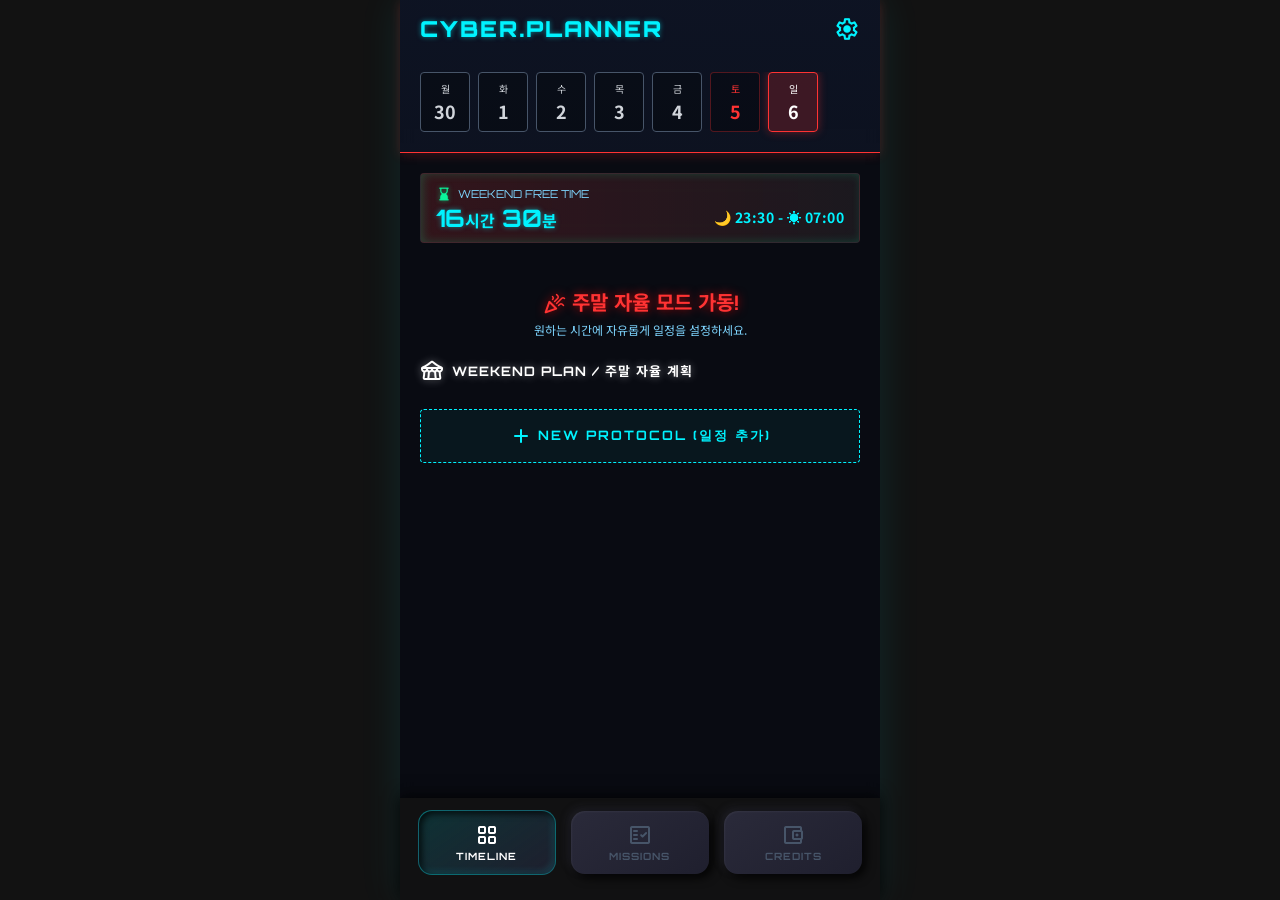
==== commit eb52d189: "Update app icon to high-res PNG for better PWA support" ====
--- a/index.html
+++ b/index.html
@@ -12,6 +12,8 @@
         rel="stylesheet" />
     <link href="https://fonts.googleapis.com/css2?family=Noto+Sans+KR:wght@400;700;900&family=Orbitron:wght@500;700;900&display=swap" rel="stylesheet">
     <link rel="stylesheet" href="style.css">
+    <link rel="apple-touch-icon" href="icon.png">
+    <link rel="icon" type="image/png" href="icon.png">
 </head>
 
 <body class="theme-cyber">
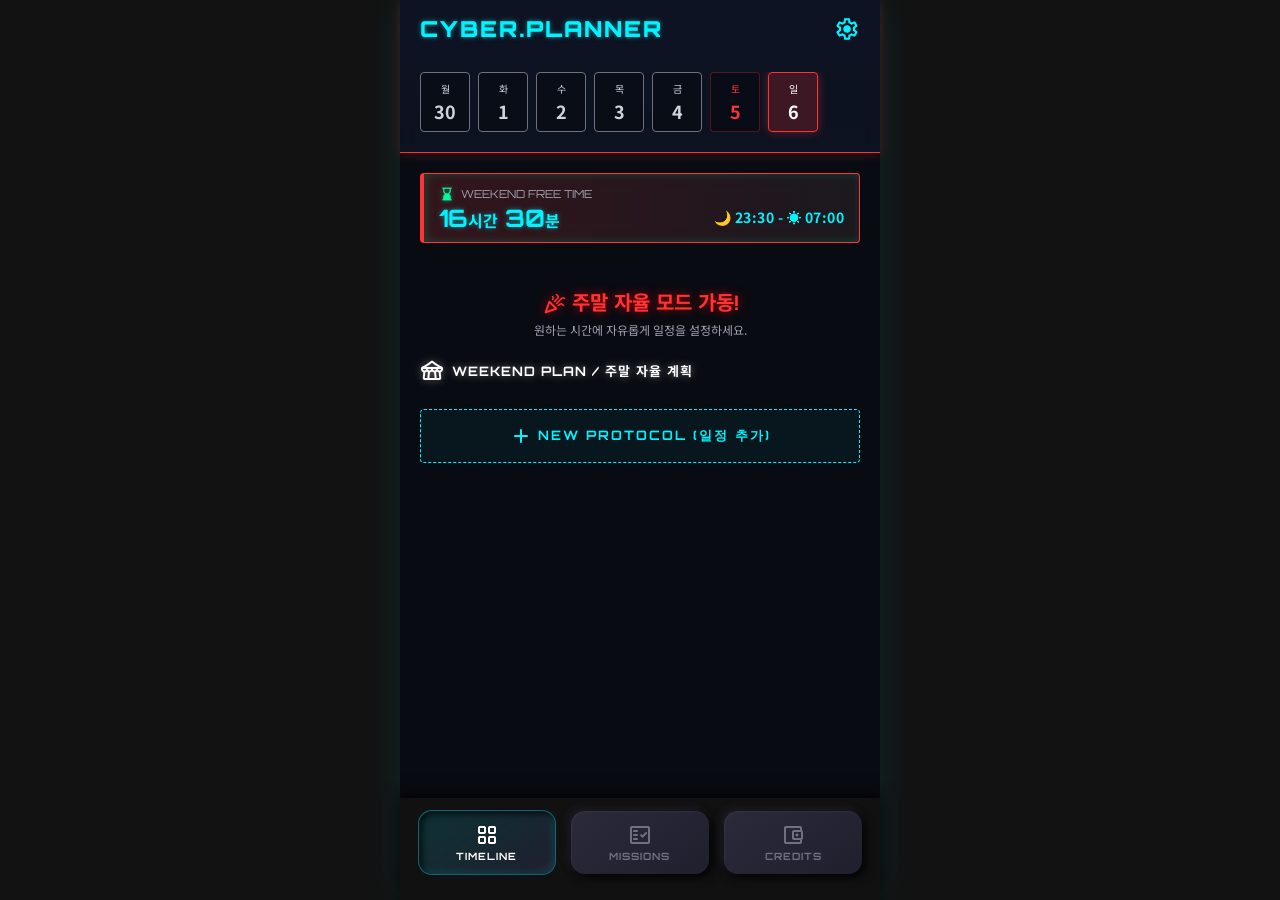
==== commit 00933231: "v2.0: 보완 11건 + 알림/SMS파싱 기능 추가" ====
--- a/index.html
+++ b/index.html
@@ -5,7 +5,9 @@
     <meta charset="UTF-8">
     <meta name="viewport"
         content="width=device-width, initial-scale=1.0, maximum-scale=1.0, user-scalable=no, viewport-fit=cover">
-    <title>Cyber Planner</title>
+    <title>Cyber Planner - 스마트 학생 플래너</title>
+    <meta name="description" content="사이버펌크 스타일의 스마트 학생 플래너. 시간표, 미션 관리, 용돈 가계부를 하나의 앱에서.">
+    <link rel="manifest" href="manifest.json">
     <!-- Material Symbols -->
     <link
         href="https://fonts.googleapis.com/css2?family=Material+Symbols+Rounded:opsz,wght,FILL,GRAD@20..48,100..700,0..1,-50..200"
@@ -152,8 +154,11 @@
                 <section class="planner-section">
                     <div class="section-header">
                         <h2 class="neon-text-light">TRANSACTION LOG</h2>
-                        <button class="icon-btn neon-text-blue" onclick="openFinanceModal()"><span
-                                class="material-symbols-rounded">add_box</span></button>
+                        <div style="display:flex; gap:8px;">
+                            <button class="icon-btn neon-text-yellow" onclick="openSmsParseModal()" title="문자 붙여넣기"><span class="material-symbols-rounded">sms</span></button>
+                            <button class="icon-btn neon-text-blue" onclick="openFinanceModal()"><span
+                                    class="material-symbols-rounded">add_box</span></button>
+                        </div>
                     </div>
                     <div class="transaction-list" id="transactionList" style="margin-bottom:20px;">
                     </div>
@@ -186,7 +191,7 @@
     <!-- Settings & Sync Modal -->
     <div class="modal-overlay" id="settings-modal">
         <div class="cyber-modal-content">
-            <button class="close-btn" onclick="closeModals(); document.getElementById('settings-modal').style.display=''; "><span class="material-symbols-rounded">close</span></button>
+            <button class="close-btn" onclick="closeModals()"><span class="material-symbols-rounded">close</span></button>
             <h2 class="neon-text-blue">SYSTEM PREFS</h2>
             <div class="form-group">
                 <label>플래너 이름 (ID)</label>
@@ -338,6 +343,17 @@
             <div class="form-group">
                 <label>과제/숙제 입력 (선택사항)</label>
                 <input type="text" id="academyHomework" placeholder="단어 100개 암기" class="cyber-input">
+            </div>
+
+            <!-- Notification Setting -->
+            <div class="form-group">
+                <label>🔔 알림 설정</label>
+                <select id="academyNotify" class="cyber-input">
+                    <option value="0">알림 없음</option>
+                    <option value="10">10분 전 알림</option>
+                    <option value="30" selected>30분 전 알림</option>
+                    <option value="60">1시간 전 알림</option>
+                </select>
             </div>
 
             <div class="form-group" id="colorGroup">
@@ -522,10 +538,67 @@
         </div>
     </div>
 
+    <!-- SMS Parse Modal -->
+    <div class="modal-overlay" id="smsModal">
+        <div class="cyber-modal-content finance-modal">
+            <button class="close-btn" onclick="closeModals()"><span class="material-symbols-rounded">close</span></button>
+            <h2 class="neon-text-yellow">📱 문자 붙여넣기</h2>
+            <p style="font-size:12px; color:var(--text-secondary); margin-bottom:15px;">카드 결제 문자를 아래에 붙여넣으세요.<br>금액과 가맹점이 자동으로 추출됩니다.</p>
+            
+            <div class="form-group">
+                <label>카드 결제 문자 내용</label>
+                <textarea id="smsTextInput" class="cyber-input" rows="5" placeholder="[신한카드] 12,000원 승인&#10;스타벅스&#10;06/03 15:44" style="resize:vertical; font-size:14px; line-height:1.6;"></textarea>
+            </div>
+            
+            <button class="cyber-btn-outline" style="margin-bottom:15px; border-color:var(--neon-yellow); color:var(--neon-yellow); background:rgba(255,234,0,0.05);" onclick="parseSmsText()">
+                <span class="material-symbols-rounded">search</span> 자동 추출하기
+            </button>
+            
+            <!-- Parse Preview -->
+            <div id="smsPreview" style="display:none;">
+                <div style="background:rgba(255,234,0,0.08); border:1px solid rgba(255,234,0,0.3); border-radius:4px; padding:15px; margin-bottom:15px;">
+                    <div style="font-size:11px; color:var(--neon-yellow); font-family:'Orbitron'; letter-spacing:1px; margin-bottom:10px;">PARSED RESULT</div>
+                    <div style="display:flex; flex-direction:column; gap:8px;">
+                        <div style="display:flex; justify-content:space-between; align-items:center;">
+                            <span style="color:var(--text-secondary); font-size:13px;">💰 금액</span>
+                            <strong id="smsPreviewAmount" style="color:var(--neon-red); font-size:20px; font-family:'Orbitron';">0 ₩</strong>
+                        </div>
+                        <div style="display:flex; justify-content:space-between; align-items:center;">
+                            <span style="color:var(--text-secondary); font-size:13px;">🏪 가맹점</span>
+                            <strong id="smsPreviewTitle" style="color:var(--text-primary); font-size:16px;">-</strong>
+                        </div>
+                        <div style="display:flex; justify-content:space-between; align-items:center;">
+                            <span style="color:var(--text-secondary); font-size:13px;">📅 날짜</span>
+                            <strong id="smsPreviewDate" style="color:var(--text-primary); font-size:14px; font-family:'Orbitron';">-</strong>
+                        </div>
+                    </div>
+                </div>
+                
+                <div class="form-group">
+                    <label>분류 (카테고리)</label>
+                    <select id="smsCategory" class="cyber-input">
+                        <option value="도서/학습">도서/학습</option>
+                        <option value="게임/디지털">게임/디지털</option>
+                        <option value="간식/식비" selected>간식/식비</option>
+                        <option value="취미/예술">취미/예술</option>
+                        <option value="기타">기타</option>
+                    </select>
+                </div>
+                
+                <button class="cyber-btn-primary" onclick="confirmSmsParse()">가계부에 저장하기</button>
+            </div>
+        </div>
+    </div>
+
     <script async defer src="https://apis.google.com/js/api.js" onload="gapiLoaded()"></script>
     <script async defer src="https://accounts.google.com/gsi/client" onload="gisLoaded()"></script>
     <script src="./js/chart.min.js"></script>
     <script src="app.js"></script>
+    <script>
+        if ('serviceWorker' in navigator) {
+            navigator.serviceWorker.register('./sw.js').catch(err => console.log('SW registration failed:', err));
+        }
+    </script>
 </body>
 
 </html>
--- a/style.css
+++ b/style.css
@@ -35,10 +35,6 @@
     --pastel-purple: #d5aaff;
     --pastel-red: #ff8a8a; 
 
-    /* Text */
-    --text-primary: #e0f2fe;
-    --text-secondary: #7dd3fc;
-    --text-muted: #475569;
     
     /* System */
     --divider: rgba(0, 243, 255, 0.2);
@@ -674,11 +670,16 @@
 
 /* Glassmorphism Global Overrides */
 .school-card, .academy-block, .cyber-modal-content, .cyber-widget, .balance-card, .finance-box, .tx-item, .goal-item, .praise-popup {
-    background-color: var(--card-bg-fixed) !important;
-    color: var(--text-main-fixed) !important;
-    border: var(--card-border) !important;
-    backdrop-filter: blur(12px) !important;
-    -webkit-backdrop-filter: blur(12px) !important;
+    background-color: var(--card-bg-fixed);
+    color: var(--text-main-fixed);
+    backdrop-filter: blur(12px);
+    -webkit-backdrop-filter: blur(12px);
+}
+/* Preserve pastel theme borders */
+.academy-block[class*="theme-pastel-"],
+.goal-item[class*="theme-pastel-"] {
+    border-left-width: 4px !important;
+    border-left-style: solid !important;
 }
 
 @keyframes neonPulseBlue {
